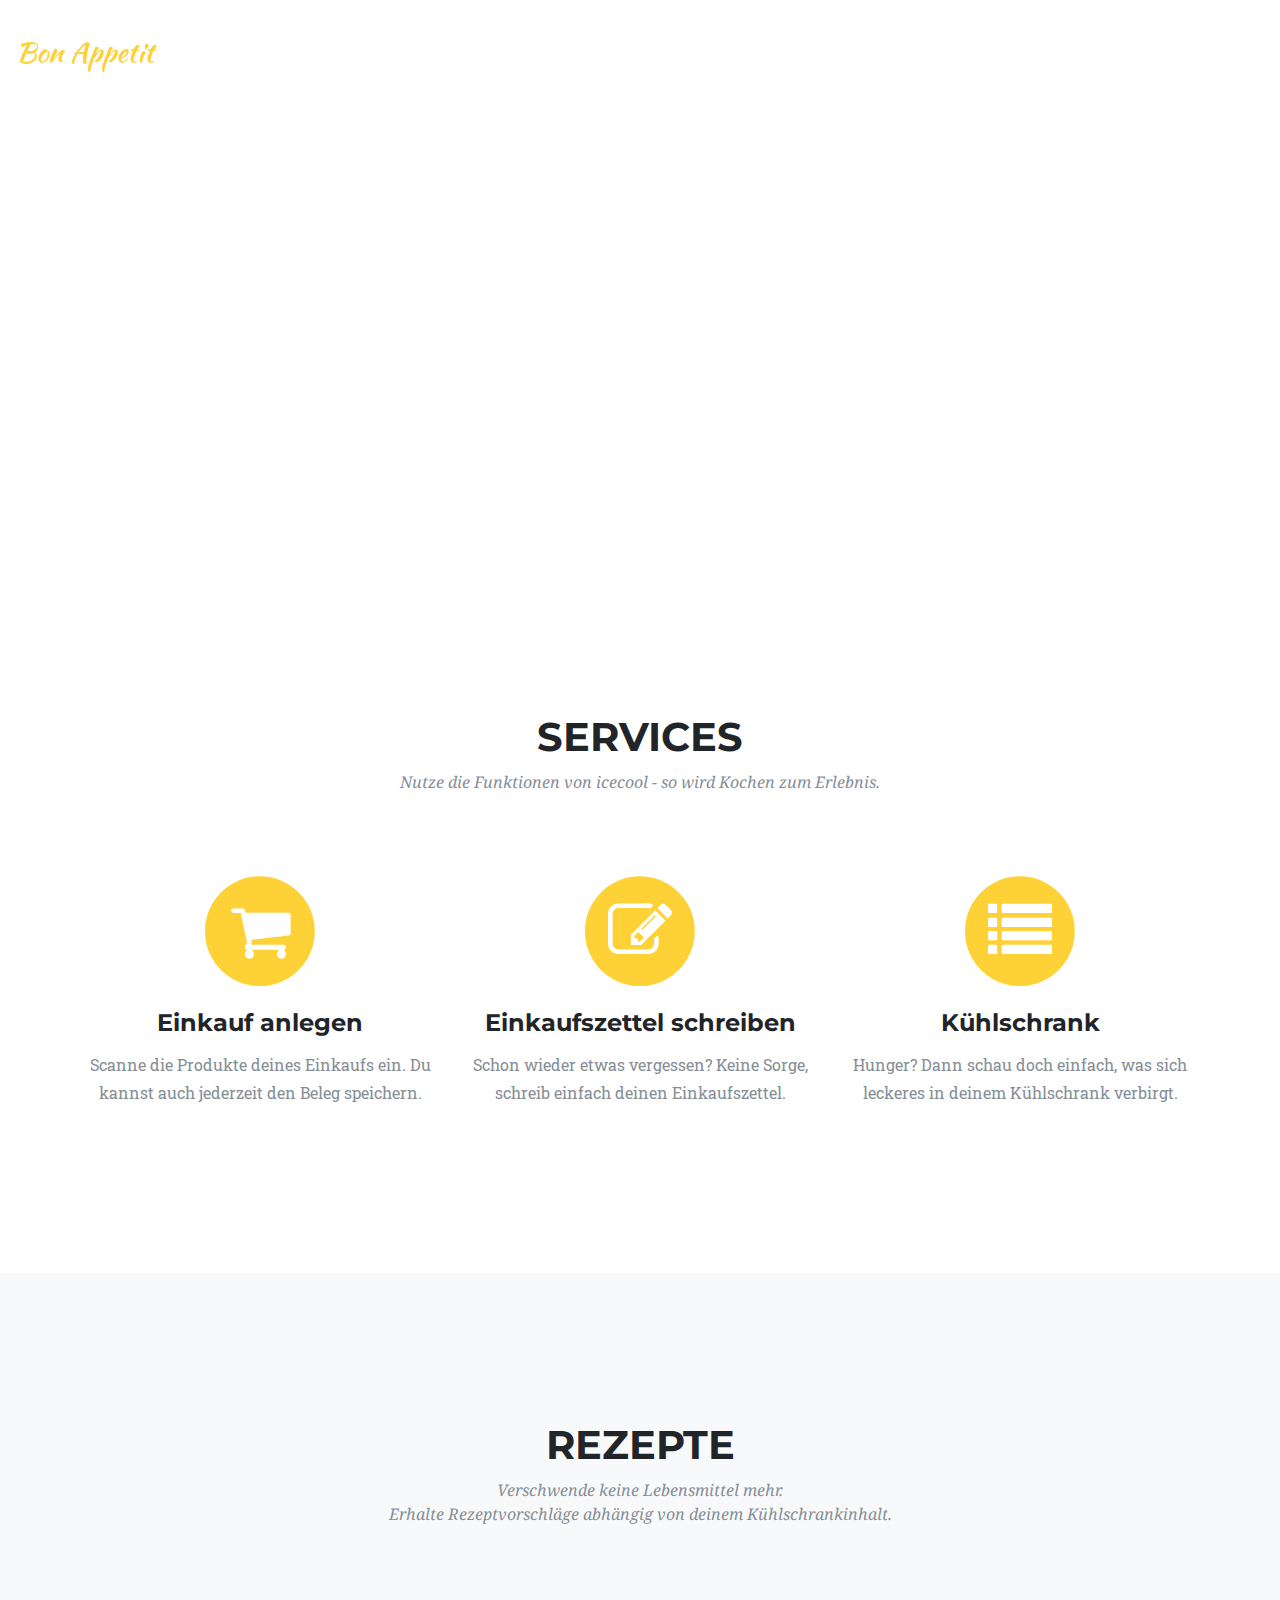
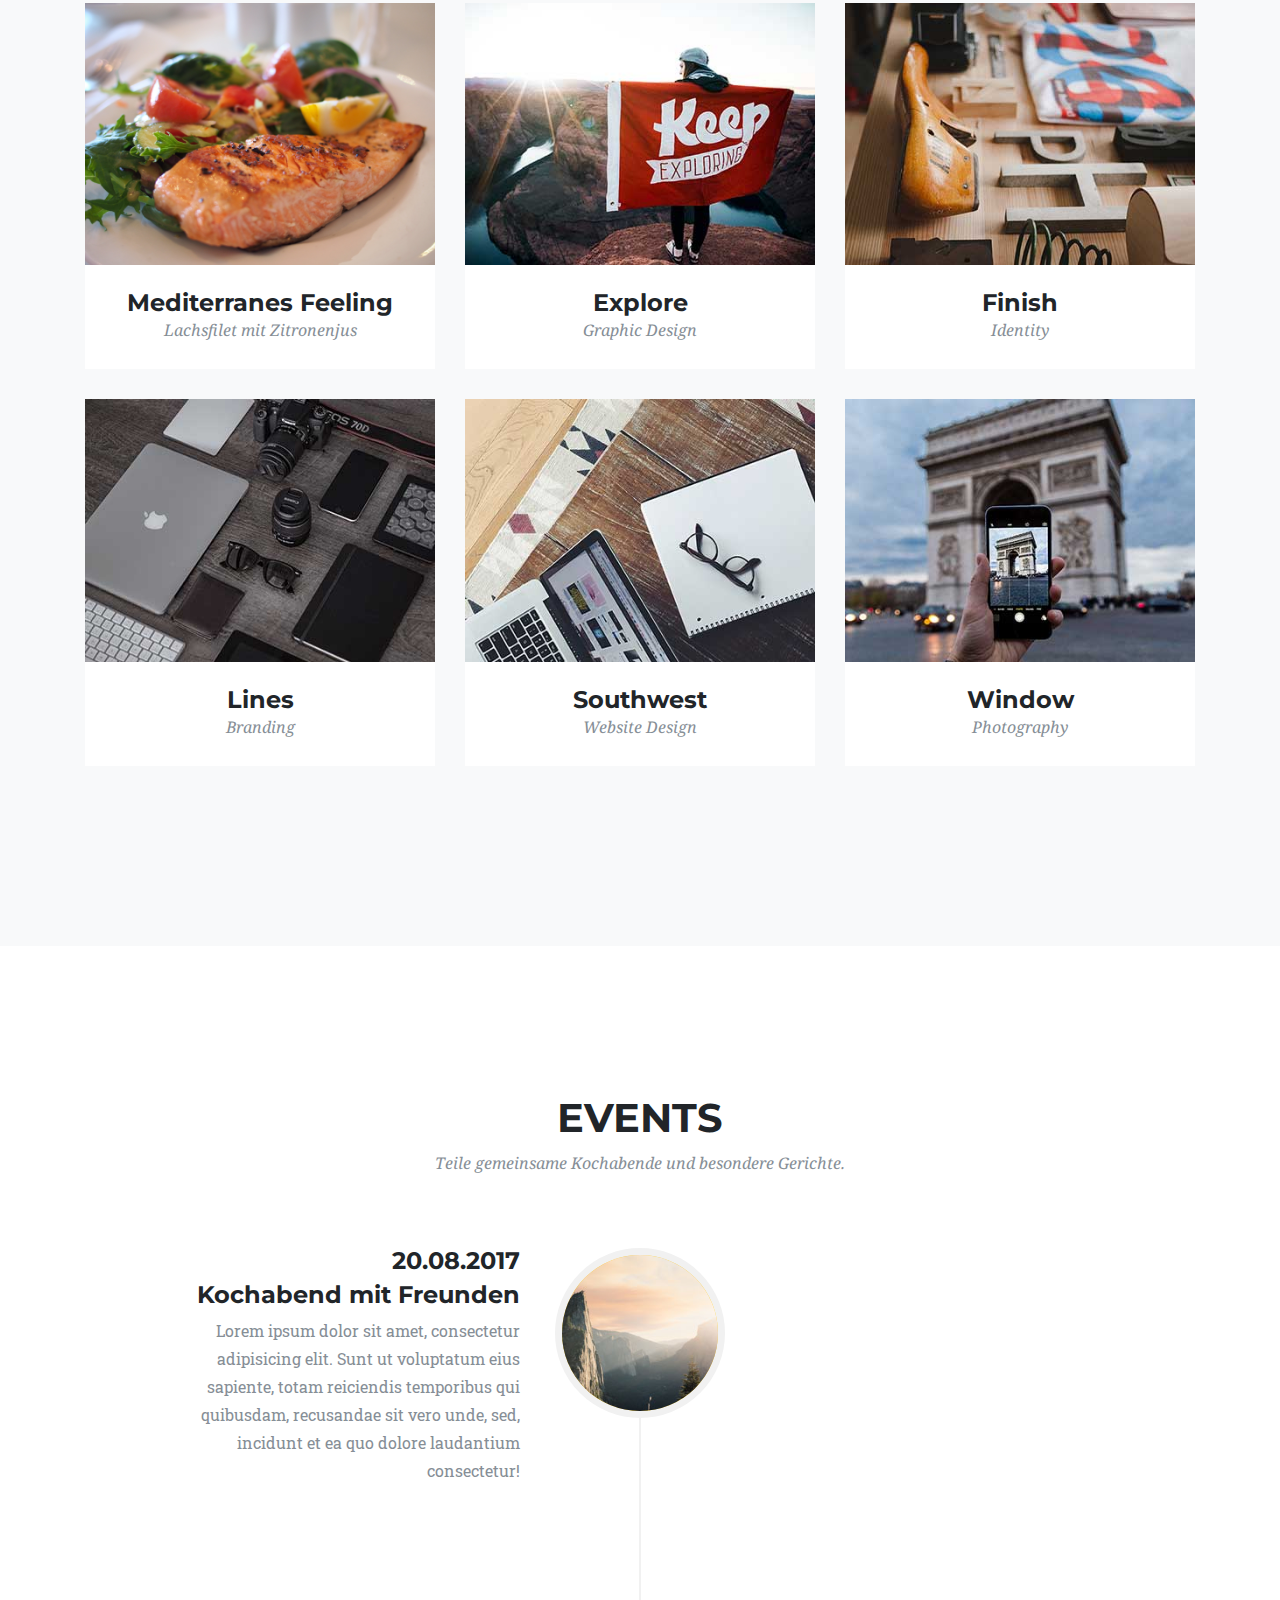
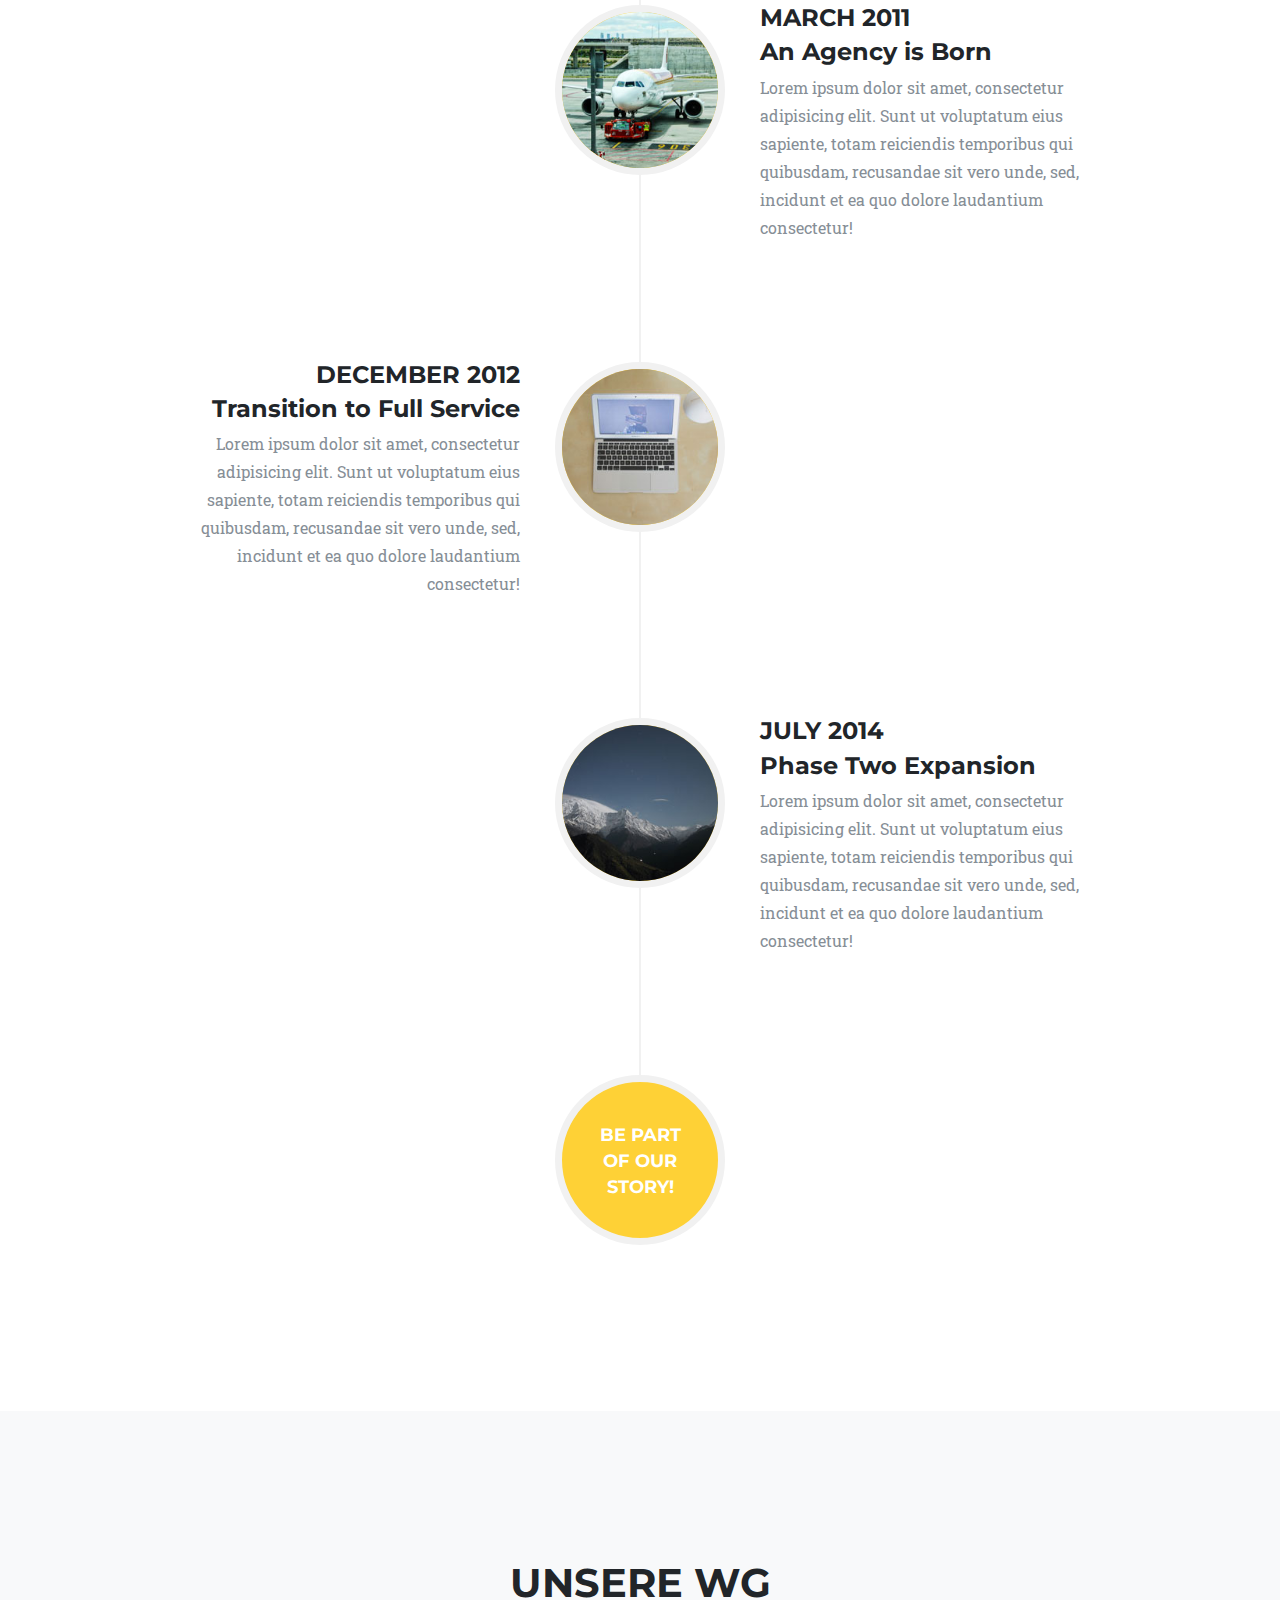
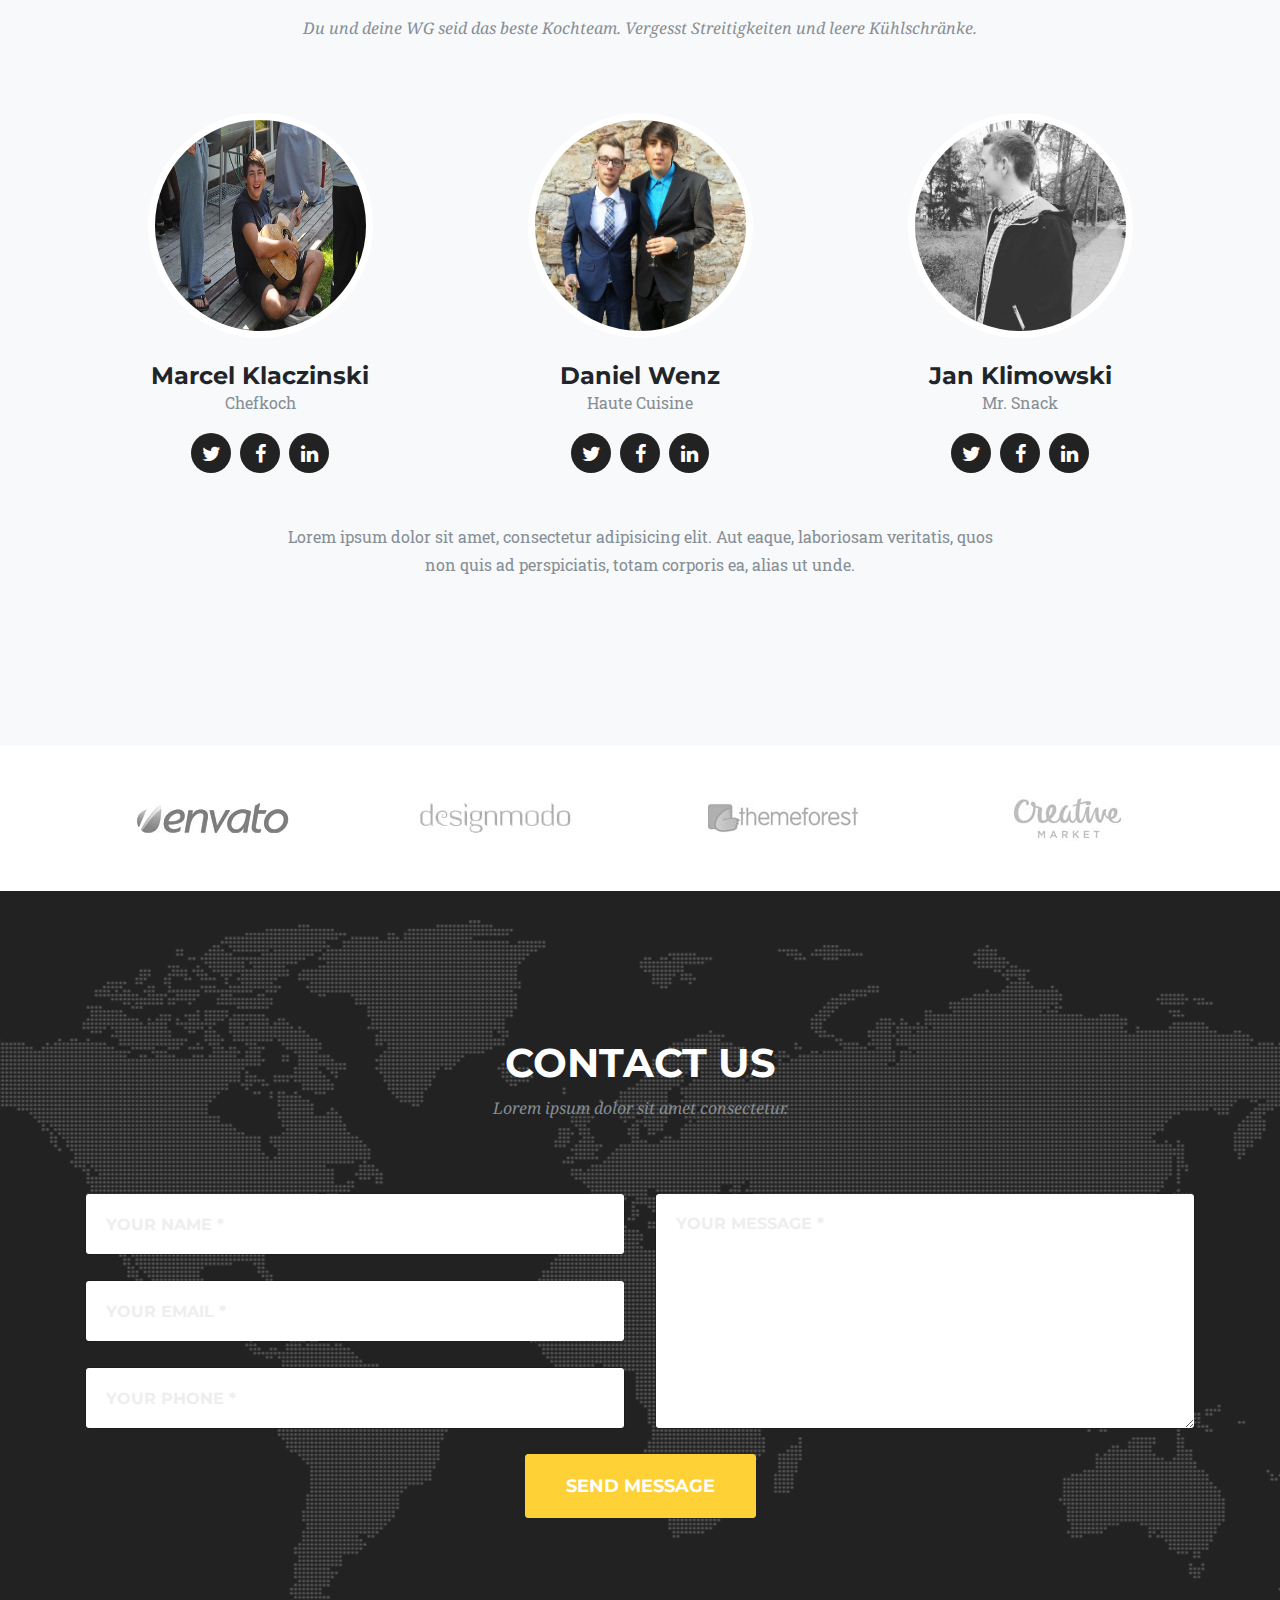
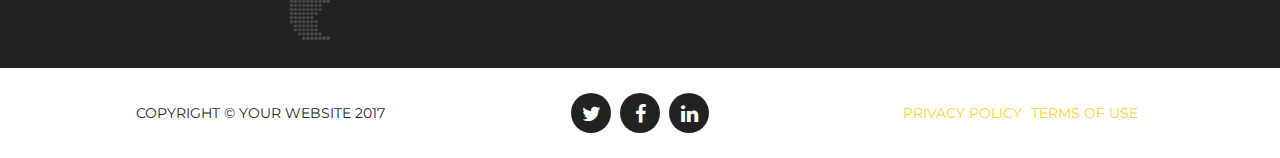
==== index.html @ d3680953 "Initial Commit with Preview" ====
<!DOCTYPE html>
<html lang="en">

  <head>

    <meta charset="utf-8">
    <meta name="viewport" content="width=device-width, initial-scale=1, shrink-to-fit=no">
    <meta name="description" content="">
    <meta name="author" content="">

    <title>Icecool - virtuelle Küche</title>

    <!-- Vendors -->
    <link href="vendor/bootstrap/css/bootstrap.min.css" rel="stylesheet">
    <link href="vendor/sweetalert/sweetalert2.min.css" rel="stylesheet">
    <script src="vendor/jquery/jquery.min.js"></script>
    <script src="vendor/sweetalert/sweetalert2.min.js"></script>
    
    <!-- eigene JavaScript Dateien -->
    <script src="js/services.js"></script>

    <!-- Custom fonts for this template -->
    <link href="vendor/font-awesome/css/font-awesome.min.css" rel="stylesheet" type="text/css">
    <link href="https://fonts.googleapis.com/css?family=Montserrat:400,700" rel="stylesheet" type="text/css">
    <link href='https://fonts.googleapis.com/css?family=Kaushan+Script' rel='stylesheet' type='text/css'>
    <link href='https://fonts.googleapis.com/css?family=Droid+Serif:400,700,400italic,700italic' rel='stylesheet' type='text/css'>
    <link href='https://fonts.googleapis.com/css?family=Roboto+Slab:400,100,300,700' rel='stylesheet' type='text/css'>

    <!-- Custom styles for this template -->
    <link href="css/agency.min.css" rel="stylesheet">

  </head>

  <body id="page-top">

    <!-- Navigation -->
    <nav class="navbar navbar-expand-lg navbar-dark fixed-top" id="mainNav">
      <a class="navbar-brand" href="#page-top">Bon Appetit</a>
      <button class="navbar-toggler navbar-toggler-right" type="button" data-toggle="collapse" data-target="#navbarResponsive" aria-controls="navbarResponsive" aria-expanded="false" aria-label="Toggle navigation">
        Menu
        <i class="fa fa-bars"></i>
      </button>
      <div class="collapse navbar-collapse" id="navbarResponsive">
        <ul class="navbar-nav ml-auto">
          <li class="nav-item">
            <a class="nav-link" href="#services">Services</a>
          </li>
          <li class="nav-item">
            <a class="nav-link" href="#portfolio">Rezepte</a>
          </li>
          <li class="nav-item">
            <a class="nav-link" href="#about">Events</a>
          </li>
          <li class="nav-item">
            <a class="nav-link" href="#team">WG</a>
          </li>
          <li class="nav-item">
            <a class="nav-link" href="#contact">Contact</a>
          </li>
        </ul>
      </div>
    </nav>

    <!-- Header -->
    <header class="masthead">
      <div class="container">
        <div class="intro-text">
          <div class="intro-lead-in">Willkommen bei icecool!</div>
        </div>
      </div>
    </header>

    <!-- Services -->
    <section id="services">
      <div class="container">
        <div class="row">
          <div class="col-lg-12 text-center">
            <h2 class="section-heading">Services</h2>
            <h3 class="section-subheading text-muted">Nutze die Funktionen von icecool - so wird Kochen zum Erlebnis.</h3>
          </div>
        </div>
        <div class="row text-center">
          <div class="col-md-4">
			
            <span class="fa-stack fa-4x">
              <a id="addEinkauf">
              <i class="fa fa-circle fa-stack-2x text-primary"></i>
              <i class="fa fa-shopping-cart fa-stack-1x fa-inverse" aria-hidden="true"></i></a>
            </span>
            
            <h4 class="service-heading">Einkauf anlegen</h4>
            <p class="text-muted">Scanne die Produkte deines Einkaufs ein. Du kannst auch jederzeit den Beleg speichern.</p>
          </div>
          <div class="col-md-4">
            <span class="fa-stack fa-4x">
              <i class="fa fa-circle fa-stack-2x text-primary"></i>
              <i class="fa fa-pencil-square-o fa-stack-1x fa-inverse"></i>
            </span>
            <h4 class="service-heading">Einkaufszettel schreiben</h4>
            <p class="text-muted">Schon wieder etwas vergessen? Keine Sorge, schreib einfach deinen Einkaufszettel.</p>
          </div>
          <div class="col-md-4">
            <span class="fa-stack fa-4x">
              <i class="fa fa-circle fa-stack-2x text-primary"></i>
              <i class="fa fa-list fa-stack-1x fa-inverse"></i>
            </span>
            <h4 class="service-heading">Kühlschrank</h4>
            <p class="text-muted">Hunger? Dann schau doch einfach, was sich leckeres in deinem Kühlschrank verbirgt.</p>
          </div>
        </div>
      </div>
    </section>

    <!-- Portfolio Grid -->
    <section class="bg-light" id="portfolio">
      <div class="container">
        <div class="row">
          <div class="col-lg-12 text-center">
            <h2 class="section-heading">Rezepte</h2>
            <h3 class="section-subheading text-muted">Verschwende keine Lebensmittel mehr.<p> Erhalte Rezeptvorschläge abhängig von deinem Kühlschrankinhalt.<p></p></h3>
          </div>
        </div>
        <div class="row">
          <div class="col-md-4 col-sm-6 portfolio-item">
            <div class="portfolio-link" data-toggle="modal" href="#portfolioModal1">
              <div class="portfolio-hover">
                <div class="portfolio-hover-content">
                  <i class="fa fa-thermometer-full fa-3x"></i>
                </div>
              </div>
              <img class="img-fluid" src="img/portfolio/food-salmon.jpeg" alt="">
            </div>
            <div class="portfolio-caption">
              <h4>Mediterranes Feeling</h4>
              <p class="text-muted">Lachsfilet mit Zitronenjus</p>
            </div>
          </div>
          <div class="col-md-4 col-sm-6 portfolio-item">
            <div class="portfolio-link" data-toggle="modal" href="#portfolioModal2">
              <div class="portfolio-hover">
                <div class="portfolio-hover-content">
                  <i class="fa fa-plus fa-3x"></i>
                </div>
              </div>
              <img class="img-fluid" src="img/portfolio/02-thumbnail.jpg" alt="">
            </div>
            <div class="portfolio-caption">
              <h4>Explore</h4>
              <p class="text-muted">Graphic Design</p>
            </div>
          </div>
          <div class="col-md-4 col-sm-6 portfolio-item">
            <div class="portfolio-link" data-toggle="modal" href="#portfolioModal3">
              <div class="portfolio-hover">
                <div class="portfolio-hover-content">
                  <i class="fa fa-plus fa-3x"></i>
                </div>
              </div>
              <img class="img-fluid" src="img/portfolio/03-thumbnail.jpg" alt="">
            </div>
            <div class="portfolio-caption">
              <h4>Finish</h4>
              <p class="text-muted">Identity</p>
            </div>
          </div>
          <div class="col-md-4 col-sm-6 portfolio-item">
            <div class="portfolio-link" data-toggle="modal" href="#portfolioModal4">
              <div class="portfolio-hover">
                <div class="portfolio-hover-content">
                  <i class="fa fa-plus fa-3x"></i>
                </div>
              </div>
              <img class="img-fluid" src="img/portfolio/04-thumbnail.jpg" alt="">
            </div>
            <div class="portfolio-caption">
              <h4>Lines</h4>
              <p class="text-muted">Branding</p>
            </div>
          </div>
          <div class="col-md-4 col-sm-6 portfolio-item">
            <div class="portfolio-link" data-toggle="modal" href="#portfolioModal5">
              <div class="portfolio-hover">
                <div class="portfolio-hover-content">
                  <i class="fa fa-plus fa-3x"></i>
                </div>
              </div>
              <img class="img-fluid" src="img/portfolio/05-thumbnail.jpg" alt="">
            </div>
            <div class="portfolio-caption">
              <h4>Southwest</h4>
              <p class="text-muted">Website Design</p>
            </div>
          </div>
          <div class="col-md-4 col-sm-6 portfolio-item">
            <div class="portfolio-link" data-toggle="modal" href="#portfolioModal6">
              <div class="portfolio-hover">
                <div class="portfolio-hover-content">
                  <i class="fa fa-plus fa-3x"></i>
                </div>
              </div>
              <img class="img-fluid" src="img/portfolio/06-thumbnail.jpg" alt="">
            </div>
            <div class="portfolio-caption">
              <h4>Window</h4>
              <p class="text-muted">Photography</p>
            </div>
          </div>
        </div>
      </div>
    </section>

    <!-- About -->
    <section id="about">
      <div class="container">
        <div class="row">
          <div class="col-lg-12 text-center">
            <h2 class="section-heading">Events</h2>
            <h3 class="section-subheading text-muted">Teile gemeinsame Kochabende und besondere Gerichte.</h3>
          </div>
        </div>
        <div class="row">
          <div class="col-lg-12">
            <ul class="timeline">
              <li>
                <div class="timeline-image">
                  <img class="rounded-circle img-fluid" src="img/about/1.jpg" alt="">
                </div>
                <div class="timeline-panel">
                  <div class="timeline-heading">
                    <h4>20.08.2017</h4>
                    <h4 class="subheading">Kochabend mit Freunden</h4>
                  </div>
                  <div class="timeline-body">
                    <p class="text-muted">Lorem ipsum dolor sit amet, consectetur adipisicing elit. Sunt ut voluptatum eius sapiente, totam reiciendis temporibus qui quibusdam, recusandae sit vero unde, sed, incidunt et ea quo dolore laudantium consectetur!</p>
                  </div>
                </div>
              </li>
              <li class="timeline-inverted">
                <div class="timeline-image">
                  <img class="rounded-circle img-fluid" src="img/about/2.jpg" alt="">
                </div>
                <div class="timeline-panel">
                  <div class="timeline-heading">
                    <h4>March 2011</h4>
                    <h4 class="subheading">An Agency is Born</h4>
                  </div>
                  <div class="timeline-body">
                    <p class="text-muted">Lorem ipsum dolor sit amet, consectetur adipisicing elit. Sunt ut voluptatum eius sapiente, totam reiciendis temporibus qui quibusdam, recusandae sit vero unde, sed, incidunt et ea quo dolore laudantium consectetur!</p>
                  </div>
                </div>
              </li>
              <li>
                <div class="timeline-image">
                  <img class="rounded-circle img-fluid" src="img/about/3.jpg" alt="">
                </div>
                <div class="timeline-panel">
                  <div class="timeline-heading">
                    <h4>December 2012</h4>
                    <h4 class="subheading">Transition to Full Service</h4>
                  </div>
                  <div class="timeline-body">
                    <p class="text-muted">Lorem ipsum dolor sit amet, consectetur adipisicing elit. Sunt ut voluptatum eius sapiente, totam reiciendis temporibus qui quibusdam, recusandae sit vero unde, sed, incidunt et ea quo dolore laudantium consectetur!</p>
                  </div>
                </div>
              </li>
              <li class="timeline-inverted">
                <div class="timeline-image">
                  <img class="rounded-circle img-fluid" src="img/about/4.jpg" alt="">
                </div>
                <div class="timeline-panel">
                  <div class="timeline-heading">
                    <h4>July 2014</h4>
                    <h4 class="subheading">Phase Two Expansion</h4>
                  </div>
                  <div class="timeline-body">
                    <p class="text-muted">Lorem ipsum dolor sit amet, consectetur adipisicing elit. Sunt ut voluptatum eius sapiente, totam reiciendis temporibus qui quibusdam, recusandae sit vero unde, sed, incidunt et ea quo dolore laudantium consectetur!</p>
                  </div>
                </div>
              </li>
              <li class="timeline-inverted">
                <div class="timeline-image">
                  <h4>Be Part
                    <br>Of Our
                    <br>Story!</h4>
                </div>
              </li>
            </ul>
          </div>
        </div>
      </div>
    </section>

    <!-- Team -->
    <section class="bg-light" id="team">
      <div class="container">
        <div class="row">
          <div class="col-lg-12 text-center">
            <h2 class="section-heading">Unsere WG</h2>
            <h3 class="section-subheading text-muted">Du und deine WG seid das beste Kochteam. Vergesst Streitigkeiten und leere Kühlschränke.</h3>
          </div>
        </div>
        <div class="row">
          <div class="col-sm-4">
            <div class="team-member">
              <img class="mx-auto rounded-circle" src="img/team/marcel.jpg" alt="">
              <h4>Marcel Klaczinski</h4>
              <p class="text-muted">Chefkoch</p>
              <ul class="list-inline social-buttons">
                <li class="list-inline-item">
                  <a href="#">
                    <i class="fa fa-twitter"></i>
                  </a>
                </li>
                <li class="list-inline-item">
                  <a href="#">
                    <i class="fa fa-facebook"></i>
                  </a>
                </li>
                <li class="list-inline-item">
                  <a href="#">
                    <i class="fa fa-linkedin"></i>
                  </a>
                </li>
              </ul>
            </div>
          </div>
          <div class="col-sm-4">
            <div class="team-member">
              <img class="mx-auto rounded-circle" src="img/team/daniel.jpg" alt="">
              <h4>Daniel Wenz</h4>
              <p class="text-muted">Haute Cuisine</p>
              <ul class="list-inline social-buttons">
                <li class="list-inline-item">
                  <a href="#">
                    <i class="fa fa-twitter"></i>
                  </a>
                </li>
                <li class="list-inline-item">
                  <a href="#">
                    <i class="fa fa-facebook"></i>
                  </a>
                </li>
                <li class="list-inline-item">
                  <a href="#">
                    <i class="fa fa-linkedin"></i>
                  </a>
                </li>
              </ul>
            </div>
          </div>
          <div class="col-sm-4">
            <div class="team-member">
              <img class="mx-auto rounded-circle" src="img/team/jan.jpg" alt="">
              <h4>Jan Klimowski</h4>
              <p class="text-muted">Mr. Snack</p>
              <ul class="list-inline social-buttons">
                <li class="list-inline-item">
                  <a href="#">
                    <i class="fa fa-twitter"></i>
                  </a>
                </li>
                <li class="list-inline-item">
                  <a href="#">
                    <i class="fa fa-facebook"></i>
                  </a>
                </li>
                <li class="list-inline-item">
                  <a href="#">
                    <i class="fa fa-linkedin"></i>
                  </a>
                </li>
              </ul>
            </div>
          </div>
        </div>
        <div class="row">
          <div class="col-lg-8 mx-auto text-center">
            <p class="large text-muted">Lorem ipsum dolor sit amet, consectetur adipisicing elit. Aut eaque, laboriosam veritatis, quos non quis ad perspiciatis, totam corporis ea, alias ut unde.</p>
          </div>
        </div>
      </div>
    </section>

    <!-- Clients -->
    <section class="py-5">
      <div class="container">
        <div class="row">
          <div class="col-md-3 col-sm-6">
            <a href="#">
              <img class="img-fluid d-block mx-auto" src="img/logos/envato.jpg" alt="">
            </a>
          </div>
          <div class="col-md-3 col-sm-6">
            <a href="#">
              <img class="img-fluid d-block mx-auto" src="img/logos/designmodo.jpg" alt="">
            </a>
          </div>
          <div class="col-md-3 col-sm-6">
            <a href="#">
              <img class="img-fluid d-block mx-auto" src="img/logos/themeforest.jpg" alt="">
            </a>
          </div>
          <div class="col-md-3 col-sm-6">
            <a href="#">
              <img class="img-fluid d-block mx-auto" src="img/logos/creative-market.jpg" alt="">
            </a>
          </div>
        </div>
      </div>
    </section>

    <!-- Contact -->
    <section id="contact">
      <div class="container">
        <div class="row">
          <div class="col-lg-12 text-center">
            <h2 class="section-heading">Contact Us</h2>
            <h3 class="section-subheading text-muted">Lorem ipsum dolor sit amet consectetur.</h3>
          </div>
        </div>
        <div class="row">
          <div class="col-lg-12">
            <form id="contactForm" name="sentMessage" novalidate>
              <div class="row">
                <div class="col-md-6">
                  <div class="form-group">
                    <input class="form-control" id="name" type="text" placeholder="Your Name *" required data-validation-required-message="Please enter your name.">
                    <p class="help-block text-danger"></p>
                  </div>
                  <div class="form-group">
                    <input class="form-control" id="email" type="email" placeholder="Your Email *" required data-validation-required-message="Please enter your email address.">
                    <p class="help-block text-danger"></p>
                  </div>
                  <div class="form-group">
                    <input class="form-control" id="phone" type="tel" placeholder="Your Phone *" required data-validation-required-message="Please enter your phone number.">
                    <p class="help-block text-danger"></p>
                  </div>
                </div>
                <div class="col-md-6">
                  <div class="form-group">
                    <textarea class="form-control" id="message" placeholder="Your Message *" required data-validation-required-message="Please enter a message."></textarea>
                    <p class="help-block text-danger"></p>
                  </div>
                </div>
                <div class="clearfix"></div>
                <div class="col-lg-12 text-center">
                  <div id="success"></div>
                  <button class="btn btn-xl" type="submit">Send Message</button>
                </div>
              </div>
            </form>
          </div>
        </div>
      </div>
    </section>

    <!-- Footer -->
    <footer>
      <div class="container">
        <div class="row">
          <div class="col-md-4">
            <span class="copyright">Copyright &copy; Your Website 2017</span>
          </div>
          <div class="col-md-4">
            <ul class="list-inline social-buttons">
              <li class="list-inline-item">
                <a href="#">
                  <i class="fa fa-twitter"></i>
                </a>
              </li>
              <li class="list-inline-item">
                <a href="#">
                  <i class="fa fa-facebook"></i>
                </a>
              </li>
              <li class="list-inline-item">
                <a href="#">
                  <i class="fa fa-linkedin"></i>
                </a>
              </li>
            </ul>
          </div>
          <div class="col-md-4">
            <ul class="list-inline quicklinks">
              <li class="list-inline-item">
                <a href="#">Privacy Policy</a>
              </li>
              <li class="list-inline-item">
                <a href="#">Terms of Use</a>
              </li>
            </ul>
          </div>
        </div>
      </div>
    </footer>

    <!-- Portfolio Modals -->

    <!-- Modal 1 -->
    <div class="portfolio-modal modal fade" id="portfolioModal1" tabindex="-1" role="dialog" aria-hidden="true">
      <div class="modal-dialog">
        <div class="modal-content">
          <div class="close-modal" data-dismiss="modal">
            <div class="lr">
              <div class="rl"></div>
            </div>
          </div>
          <div class="container">
            <div class="row">
              <div class="col-lg-8 col-md-8 col-sd-8 mx-auto">
                <div class="modal-body">
                  <!-- Project Details Go Here -->
                  <h2>Lachsfilet in Zitronenjus</h2>
                  <p class="item-intro text-muted">Mediterrane Woche</p>
                  <img class="img-fluid d-block mx-auto" src="img/portfolio/food-salmon.jpeg" alt="">
                  <p>Entdecke mediterannes Feeling mit Lachsfilet in Zitronnejus. Frisch und voller gesunder Inhaltsstoffe. </p>
                  <ul class="list-inline">
                    <li>Kalorien p.P: 394 kcal</li>
                    <li>Zutaten: 300g Lachsfilet, 1 Zitrone</li>
                    <li>Category: Illustration</li>
                  </ul>
                  <button class="btn btn-primary" data-dismiss="modal" type="button">
                    <i class="fa fa-times"></i>
                    Schließen</button>
                </div>
              </div>
            </div>
          </div>
        </div>
      </div>
    </div>

    <!-- Modal 2 -->
    <div class="portfolio-modal modal fade" id="portfolioModal2" tabindex="-1" role="dialog" aria-hidden="true">
      <div class="modal-dialog">
        <div class="modal-content">
          <div class="close-modal" data-dismiss="modal">
            <div class="lr">
              <div class="rl"></div>
            </div>
          </div>
          <div class="container">
            <div class="row">
              <div class="col-lg-8 mx-auto">
                <div class="modal-body">
                  <!-- Project Details Go Here -->
                  <h2>Project Name</h2>
                  <p class="item-intro text-muted">Lorem ipsum dolor sit amet consectetur.</p>
                  <img class="img-fluid d-block mx-auto" src="img/portfolio/02-full.jpg" alt="">
                  <p>Use this area to describe your project. Lorem ipsum dolor sit amet, consectetur adipisicing elit. Est blanditiis dolorem culpa incidunt minus dignissimos deserunt repellat aperiam quasi sunt officia expedita beatae cupiditate, maiores repudiandae, nostrum, reiciendis facere nemo!</p>
                  <ul class="list-inline">
                    <li>Date: January 2017</li>
                    <li>Client: Explore</li>
                    <li>Category: Graphic Design</li>
                  </ul>
                  <button class="btn btn-primary" data-dismiss="modal" type="button">
                    <i class="fa fa-times"></i>
                    Close Project</button>
                </div>
              </div>
            </div>
          </div>
        </div>
      </div>
    </div>

    <!-- Modal 3 -->
    <div class="portfolio-modal modal fade" id="portfolioModal3" tabindex="-1" role="dialog" aria-hidden="true">
      <div class="modal-dialog">
        <div class="modal-content">
          <div class="close-modal" data-dismiss="modal">
            <div class="lr">
              <div class="rl"></div>
            </div>
          </div>
          <div class="container">
            <div class="row">
              <div class="col-lg-8 mx-auto">
                <div class="modal-body">
                  <!-- Project Details Go Here -->
                  <h2>Project Name</h2>
                  <p class="item-intro text-muted">Lorem ipsum dolor sit amet consectetur.</p>
                  <img class="img-fluid d-block mx-auto" src="img/portfolio/03-full.jpg" alt="">
                  <p>Use this area to describe your project. Lorem ipsum dolor sit amet, consectetur adipisicing elit. Est blanditiis dolorem culpa incidunt minus dignissimos deserunt repellat aperiam quasi sunt officia expedita beatae cupiditate, maiores repudiandae, nostrum, reiciendis facere nemo!</p>
                  <ul class="list-inline">
                    <li>Date: January 2017</li>
                    <li>Client: Finish</li>
                    <li>Category: Identity</li>
                  </ul>
                  <button class="btn btn-primary" data-dismiss="modal" type="button">
                    <i class="fa fa-times"></i>
                    Close Project</button>
                </div>
              </div>
            </div>
          </div>
        </div>
      </div>
    </div>

    <!-- Modal 4 -->
    <div class="portfolio-modal modal fade" id="portfolioModal4" tabindex="-1" role="dialog" aria-hidden="true">
      <div class="modal-dialog">
        <div class="modal-content">
          <div class="close-modal" data-dismiss="modal">
            <div class="lr">
              <div class="rl"></div>
            </div>
          </div>
          <div class="container">
            <div class="row">
              <div class="col-lg-8 mx-auto">
                <div class="modal-body">
                  <!-- Project Details Go Here -->
                  <h2>Project Name</h2>
                  <p class="item-intro text-muted">Lorem ipsum dolor sit amet consectetur.</p>
                  <img class="img-fluid d-block mx-auto" src="img/portfolio/04-full.jpg" alt="">
                  <p>Use this area to describe your project. Lorem ipsum dolor sit amet, consectetur adipisicing elit. Est blanditiis dolorem culpa incidunt minus dignissimos deserunt repellat aperiam quasi sunt officia expedita beatae cupiditate, maiores repudiandae, nostrum, reiciendis facere nemo!</p>
                  <ul class="list-inline">
                    <li>Date: January 2017</li>
                    <li>Client: Lines</li>
                    <li>Category: Branding</li>
                  </ul>
                  <button class="btn btn-primary" data-dismiss="modal" type="button">
                    <i class="fa fa-times"></i>
                    Close Project</button>
                </div>
              </div>
            </div>
          </div>
        </div>
      </div>
    </div>

    <!-- Modal 5 -->
    <div class="portfolio-modal modal fade" id="portfolioModal5" tabindex="-1" role="dialog" aria-hidden="true">
      <div class="modal-dialog">
        <div class="modal-content">
          <div class="close-modal" data-dismiss="modal">
            <div class="lr">
              <div class="rl"></div>
            </div>
          </div>
          <div class="container">
            <div class="row">
              <div class="col-lg-8 mx-auto">
                <div class="modal-body">
                  <!-- Project Details Go Here -->
                  <h2>Project Name</h2>
                  <p class="item-intro text-muted">Lorem ipsum dolor sit amet consectetur.</p>
                  <img class="img-fluid d-block mx-auto" src="img/portfolio/05-full.jpg" alt="">
                  <p>Use this area to describe your project. Lorem ipsum dolor sit amet, consectetur adipisicing elit. Est blanditiis dolorem culpa incidunt minus dignissimos deserunt repellat aperiam quasi sunt officia expedita beatae cupiditate, maiores repudiandae, nostrum, reiciendis facere nemo!</p>
                  <ul class="list-inline">
                    <li>Date: January 2017</li>
                    <li>Client: Southwest</li>
                    <li>Category: Website Design</li>
                  </ul>
                  <button class="btn btn-primary" data-dismiss="modal" type="button">
                    <i class="fa fa-times"></i>
                    Close Project</button>
                </div>
              </div>
            </div>
          </div>
        </div>
      </div>
    </div>

    <!-- Modal 6 -->
    <div class="portfolio-modal modal fade" id="portfolioModal6" tabindex="-1" role="dialog" aria-hidden="true">
      <div class="modal-dialog">
        <div class="modal-content">
          <div class="close-modal" data-dismiss="modal">
            <div class="lr">
              <div class="rl"></div>
            </div>
          </div>
          <div class="container">
            <div class="row">
              <div class="col-lg-8 mx-auto">
                <div class="modal-body">
                  <!-- Project Details Go Here -->
                  <h2>Project Name</h2>
                  <p class="item-intro text-muted">Lorem ipsum dolor sit amet consectetur.</p>
                  <img class="img-fluid d-block mx-auto" src="img/portfolio/06-full.jpg" alt="">
                  <p>Use this area to describe your project. Lorem ipsum dolor sit amet, consectetur adipisicing elit. Est blanditiis dolorem culpa incidunt minus dignissimos deserunt repellat aperiam quasi sunt officia expedita beatae cupiditate, maiores repudiandae, nostrum, reiciendis facere nemo!</p>
                  <ul class="list-inline">
                    <li>Date: January 2017</li>
                    <li>Client: Window</li>
                    <li>Category: Photography</li>
                  </ul>
                  <button class="btn btn-primary" data-dismiss="modal" type="button">
                    <i class="fa fa-times"></i>
                    Close Project</button>
                </div>
              </div>
            </div>
          </div>
        </div>
      </div>
    </div>

    <!-- Bootstrap core JavaScript -->
    <script src="vendor/jquery/jquery.min.js"></script>
    <script src="vendor/popper/popper.min.js"></script>
    <script src="vendor/bootstrap/js/bootstrap.min.js"></script>

    <!-- Plugin JavaScript -->
    <script src="vendor/jquery-easing/jquery.easing.min.js"></script>

    <!-- Contact form JavaScript -->
    <script src="js/jqBootstrapValidation.js"></script>
    <script src="js/contact_me.js"></script>

    <!-- Custom scripts for this template -->
    <script src="js/agency.min.js"></script>

  </body>

</html>
---- css/agency.min.css ----
/*!
 * Start Bootstrap - Agency v4.0.0-beta (http://startbootstrap.com/template-overviews/agency)
 * Copyright 2013-2017 Start Bootstrap
 * Licensed under MIT (https://github.com/BlackrockDigital/startbootstrap-agency/blob/master/LICENSE)
 */body{overflow-x:hidden;font-family:'Roboto Slab','Helvetica Neue',Helvetica,Arial,sans-serif}p{line-height:1.75}a{color:#fed136}a.active,a:active,a:focus,a:hover{color:#fec503}h1,h2,h3,h4,h5,h6{font-weight:700;font-family:Montserrat,'Helvetica Neue',Helvetica,Arial,sans-serif;text-transform:uppercase}section{padding:100px 0}section h2.section-heading{font-size:40px;margin-top:0;margin-bottom:15px}section h3.section-subheading{font-size:16px;font-weight:400;font-style:italic;margin-bottom:75px;text-transform:none;font-family:'Droid Serif','Helvetica Neue',Helvetica,Arial,sans-serif}@media (min-width:768px){section{padding:150px 0}}::-moz-selection{background:#fed136;text-shadow:none}::selection{background:#fed136;text-shadow:none}img::selection{background:0 0}img::-moz-selection{background:0 0}body{-webkit-tap-highlight-color:#fed136}#mainNav{background-color:#222}#mainNav .navbar-toggler{font-size:12px;right:0;padding:13px;text-transform:uppercase;color:#fff;border:0;background-color:#fed136;font-family:Montserrat,'Helvetica Neue',Helvetica,Arial,sans-serif;text-transform:uppercase}#mainNav .navbar-brand{color:#fed136;font-family:'Kaushan Script','Helvetica Neue',Helvetica,Arial,cursive}#mainNav .navbar-brand.active,#mainNav .navbar-brand:active,#mainNav .navbar-brand:focus,#mainNav .navbar-brand:hover{color:#fec503}#mainNav .navbar-nav .nav-item .nav-link{font-size:90%;font-weight:400;padding:.75em 0;letter-spacing:1px;color:#fff;font-family:Montserrat,'Helvetica Neue',Helvetica,Arial,sans-serif;text-transform:uppercase}#mainNav .navbar-nav .nav-item .nav-link.active,#mainNav .navbar-nav .nav-item .nav-link:hover{color:#fed136}@media (min-width:992px){#mainNav{padding-top:25px;padding-bottom:25px;-webkit-transition:padding-top .3s,padding-bottom .3s;-moz-transition:padding-top .3s,padding-bottom .3s;transition:padding-top .3s,padding-bottom .3s;border:none;background-color:transparent}#mainNav .navbar-brand{font-size:1.75em;-webkit-transition:all .3s;-moz-transition:all .3s;transition:all .3s}#mainNav .navbar-nav .nav-item .nav-link{padding:1.1em 1em!important}#mainNav.navbar-shrink{padding-top:0;padding-bottom:0;background-color:#222}#mainNav.navbar-shrink .navbar-brand{font-size:1.25em;padding:12px 0}}header.masthead{text-align:center;color:#fff;background-image:url(../img/header-food.jpeg);background-repeat:no-repeat;background-attachment:scroll;background-position:center center;-webkit-background-size:cover;-moz-background-size:cover;-o-background-size:cover;background-size:cover}header.masthead .intro-text{padding-top:150px;padding-bottom:100px}header.masthead .intro-text .intro-lead-in{font-size:22px;font-style:italic;line-height:22px;margin-bottom:25px;font-family:'Droid Serif','Helvetica Neue',Helvetica,Arial,sans-serif}header.masthead .intro-text .intro-heading{font-size:50px;font-weight:700;line-height:50px;margin-bottom:25px;font-family:Montserrat,'Helvetica Neue',Helvetica,Arial,sans-serif;text-transform:uppercase}@media (min-width:768px){header.masthead .intro-text{padding-top:300px;padding-bottom:200px}header.masthead .intro-text .intro-lead-in{font-size:40px;font-style:italic;line-height:40px;margin-bottom:25px;font-family:'Droid Serif','Helvetica Neue',Helvetica,Arial,sans-serif}header.masthead .intro-text .intro-heading{font-size:75px;font-weight:700;line-height:75px;margin-bottom:50px;font-family:Montserrat,'Helvetica Neue',Helvetica,Arial,sans-serif;text-transform:uppercase}}.service-heading{margin:15px 0;text-transform:none}#portfolio .portfolio-item{right:0;margin:0 0 15px}#portfolio .portfolio-item .portfolio-link{position:relative;display:block;max-width:400px;margin:0 auto;cursor:pointer}#portfolio .portfolio-item .portfolio-link .portfolio-hover{position:absolute;width:100%;height:100%;-webkit-transition:all ease .5s;-moz-transition:all ease .5s;transition:all ease .5s;opacity:0;background:rgba(254,209,54,.9)}#portfolio .portfolio-item .portfolio-link .portfolio-hover:hover{opacity:1}#portfolio .portfolio-item .portfolio-link .portfolio-hover .portfolio-hover-content{font-size:20px;position:absolute;top:50%;width:100%;height:20px;margin-top:-12px;text-align:center;color:#fff}#portfolio .portfolio-item .portfolio-link .portfolio-hover .portfolio-hover-content i{margin-top:-12px}#portfolio .portfolio-item .portfolio-link .portfolio-hover .portfolio-hover-content h3,#portfolio .portfolio-item .portfolio-link .portfolio-hover .portfolio-hover-content h4{margin:0}#portfolio .portfolio-item .portfolio-caption{max-width:400px;margin:0 auto;padding:25px;text-align:center;background-color:#fff}#portfolio .portfolio-item .portfolio-caption h4{margin:0;text-transform:none}#portfolio .portfolio-item .portfolio-caption p{font-size:16px;font-style:italic;margin:0;font-family:'Droid Serif','Helvetica Neue',Helvetica,Arial,sans-serif}#portfolio *{z-index:2}@media (min-width:767px){#portfolio .portfolio-item{margin:0 0 30px}}.portfolio-modal .modal-dialog{max-width:none;height:100%;margin:0}.portfolio-modal .modal-content{min-height:100%;padding:100px 0;text-align:center;border:none;border-radius:0;background-clip:border-box;-webkit-box-shadow:none;box-shadow:none}.portfolio-modal .modal-content h2{font-size:3em;margin-bottom:15px}.portfolio-modal .modal-content p{margin-bottom:30px}.portfolio-modal .modal-content p.item-intro{font-size:16px;font-style:italic;margin:20px 0 30px;font-family:'Droid Serif','Helvetica Neue',Helvetica,Arial,sans-serif}.portfolio-modal .modal-content ul.list-inline{margin-top:0;margin-bottom:30px}.portfolio-modal .modal-content img{margin-bottom:30px}.portfolio-modal .modal-content button{cursor:pointer}.portfolio-modal .close-modal{position:absolute;top:25px;right:25px;width:75px;height:75px;cursor:pointer;background-color:transparent}.portfolio-modal .close-modal:hover{opacity:.3}.portfolio-modal .close-modal .lr{z-index:1051;width:1px;height:75px;margin-left:35px;-webkit-transform:rotate(45deg);-ms-transform:rotate(45deg);transform:rotate(45deg);background-color:#222}.portfolio-modal .close-modal .lr .rl{z-index:1052;width:1px;height:75px;-webkit-transform:rotate(90deg);-ms-transform:rotate(90deg);transform:rotate(90deg);background-color:#222}.portfolio-modal .modal-backdrop{display:none;opacity:0}.timeline{position:relative;padding:0;list-style:none}.timeline:before{position:absolute;top:0;bottom:0;left:40px;width:2px;margin-left:-1.5px;content:'';background-color:#f1f1f1}.timeline>li{position:relative;min-height:50px;margin-bottom:50px}.timeline>li:after,.timeline>li:before{display:table;content:' '}.timeline>li:after{clear:both}.timeline>li .timeline-panel{position:relative;float:right;width:100%;padding:0 20px 0 100px;text-align:left}.timeline>li .timeline-panel:before{right:auto;left:-15px;border-right-width:15px;border-left-width:0}.timeline>li .timeline-panel:after{right:auto;left:-14px;border-right-width:14px;border-left-width:0}.timeline>li .timeline-image{position:absolute;z-index:100;left:0;width:80px;height:80px;margin-left:0;text-align:center;color:#fff;border:7px solid #f1f1f1;border-radius:100%;background-color:#fed136}.timeline>li .timeline-image h4{font-size:10px;line-height:14px;margin-top:12px}.timeline>li.timeline-inverted>.timeline-panel{float:right;padding:0 20px 0 100px;text-align:left}.timeline>li.timeline-inverted>.timeline-panel:before{right:auto;left:-15px;border-right-width:15px;border-left-width:0}.timeline>li.timeline-inverted>.timeline-panel:after{right:auto;left:-14px;border-right-width:14px;border-left-width:0}.timeline>li:last-child{margin-bottom:0}.timeline .timeline-heading h4{margin-top:0;color:inherit}.timeline .timeline-heading h4.subheading{text-transform:none}.timeline .timeline-body>p,.timeline .timeline-body>ul{margin-bottom:0}@media (min-width:768px){.timeline:before{left:50%}.timeline>li{min-height:100px;margin-bottom:100px}.timeline>li .timeline-panel{float:left;width:41%;padding:0 20px 20px 30px;text-align:right}.timeline>li .timeline-image{left:50%;width:100px;height:100px;margin-left:-50px}.timeline>li .timeline-image h4{font-size:13px;line-height:18px;margin-top:16px}.timeline>li.timeline-inverted>.timeline-panel{float:right;padding:0 30px 20px 20px;text-align:left}}@media (min-width:992px){.timeline>li{min-height:150px}.timeline>li .timeline-panel{padding:0 20px 20px}.timeline>li .timeline-image{width:150px;height:150px;margin-left:-75px}.timeline>li .timeline-image h4{font-size:18px;line-height:26px;margin-top:30px}.timeline>li.timeline-inverted>.timeline-panel{padding:0 20px 20px}}@media (min-width:1200px){.timeline>li{min-height:170px}.timeline>li .timeline-panel{padding:0 20px 20px 100px}.timeline>li .timeline-image{width:170px;height:170px;margin-left:-85px}.timeline>li .timeline-image h4{margin-top:40px}.timeline>li.timeline-inverted>.timeline-panel{padding:0 100px 20px 20px}}.team-member{margin-bottom:50px;text-align:center}.team-member img{width:225px;height:225px;border:7px solid #fff}.team-member h4{margin-top:25px;margin-bottom:0;text-transform:none}.team-member p{margin-top:0}section#contact{background-color:#222;background-image:url(../img/map-image.png);background-repeat:no-repeat;background-position:center}section#contact .section-heading{color:#fff}section#contact .form-group{margin-bottom:25px}section#contact .form-group input,section#contact .form-group textarea{padding:20px}section#contact .form-group input.form-control{height:auto}section#contact .form-group textarea.form-control{height:236px}section#contact .form-control:focus{border-color:#fed136;box-shadow:none}section#contact ::-webkit-input-placeholder{font-weight:700;color:#eee;font-family:Montserrat,'Helvetica Neue',Helvetica,Arial,sans-serif;text-transform:uppercase}section#contact :-moz-placeholder{font-weight:700;color:#eee;font-family:Montserrat,'Helvetica Neue',Helvetica,Arial,sans-serif;text-transform:uppercase}section#contact ::-moz-placeholder{font-weight:700;color:#eee;font-family:Montserrat,'Helvetica Neue',Helvetica,Arial,sans-serif;text-transform:uppercase}section#contact :-ms-input-placeholder{font-weight:700;color:#eee;font-family:Montserrat,'Helvetica Neue',Helvetica,Arial,sans-serif;text-transform:uppercase}section#contact .text-danger{color:#e74c3c}footer{padding:25px 0;text-align:center}footer span.copyright{font-size:90%;line-height:40px;text-transform:none;font-family:Montserrat,'Helvetica Neue',Helvetica,Arial,sans-serif;text-transform:uppercase}footer ul.quicklinks{font-size:90%;line-height:40px;margin-bottom:0;text-transform:none;font-family:Montserrat,'Helvetica Neue',Helvetica,Arial,sans-serif;text-transform:uppercase}ul.social-buttons{margin-bottom:0}ul.social-buttons li a{font-size:20px;line-height:40px;display:block;width:40px;height:40px;-webkit-transition:all .3s;-moz-transition:all .3s;transition:all .3s;color:#fff;border-radius:100%;outline:0;background-color:#222}ul.social-buttons li a:active,ul.social-buttons li a:focus,ul.social-buttons li a:hover{background-color:#fed136}.text-primary{color:#fed136!important}.btn-primary{font-weight:700;color:#fff;border-color:#fed136;background-color:#fed136;font-family:Montserrat,'Helvetica Neue',Helvetica,Arial,sans-serif;text-transform:uppercase}.btn-primary.focus,.btn-primary:focus{color:#fff;border-color:#b48b01;background-color:#fec503}.btn-primary:hover{color:#fff;border-color:#f6bf01;background-color:#fec503}.btn-primary.active,.btn-primary:active,.open>.btn-primary.dropdown-toggle{color:#fff;border-color:#f6bf01;background-color:#fec503}.btn-primary.active.focus,.btn-primary.active:focus,.btn-primary.active:hover,.btn-primary:active.focus,.btn-primary:active:focus,.btn-primary:active:hover,.open>.btn-primary.dropdown-toggle.focus,.open>.btn-primary.dropdown-toggle:focus,.open>.btn-primary.dropdown-toggle:hover{color:#fff;border-color:#b48b01;background-color:#dcab01}.btn-primary.active,.btn-primary:active,.open>.btn-primary.dropdown-toggle{background-image:none}.btn-primary.disabled.focus,.btn-primary.disabled:focus,.btn-primary.disabled:hover,.btn-primary[disabled].focus,.btn-primary[disabled]:focus,.btn-primary[disabled]:hover,fieldset[disabled] .btn-primary.focus,fieldset[disabled] .btn-primary:focus,fieldset[disabled] .btn-primary:hover{border-color:#fed136;background-color:#fed136}.btn-primary .badge{color:#fed136;background-color:#fff}.btn-xl{font-size:18px;font-weight:700;padding:20px 40px;border-radius:3px;color:#fff;border-color:#fed136;background-color:#fed136;font-family:Montserrat,'Helvetica Neue',Helvetica,Arial,sans-serif;text-transform:uppercase}.btn-xl.focus,.btn-xl:focus{color:#fff;border-color:#b48b01;background-color:#fec503}.btn-xl:hover{color:#fff;border-color:#f6bf01;background-color:#fec503}.btn-xl.active,.btn-xl:active,.open>.btn-xl.dropdown-toggle{color:#fff;border-color:#f6bf01;background-color:#fec503}.btn-xl.active.focus,.btn-xl.active:focus,.btn-xl.active:hover,.btn-xl:active.focus,.btn-xl:active:focus,.btn-xl:active:hover,.open>.btn-xl.dropdown-toggle.focus,.open>.btn-xl.dropdown-toggle:focus,.open>.btn-xl.dropdown-toggle:hover{color:#fff;border-color:#b48b01;background-color:#dcab01}.btn-xl.active,.btn-xl:active,.open>.btn-xl.dropdown-toggle{background-image:none}.btn-xl.disabled.focus,.btn-xl.disabled:focus,.btn-xl.disabled:hover,.btn-xl[disabled].focus,.btn-xl[disabled]:focus,.btn-xl[disabled]:hover,fieldset[disabled] .btn-xl.focus,fieldset[disabled] .btn-xl:focus,fieldset[disabled] .btn-xl:hover{border-color:#fed136;background-color:#fed136}.btn-xl .badge{color:#fed136;background-color:#fff}
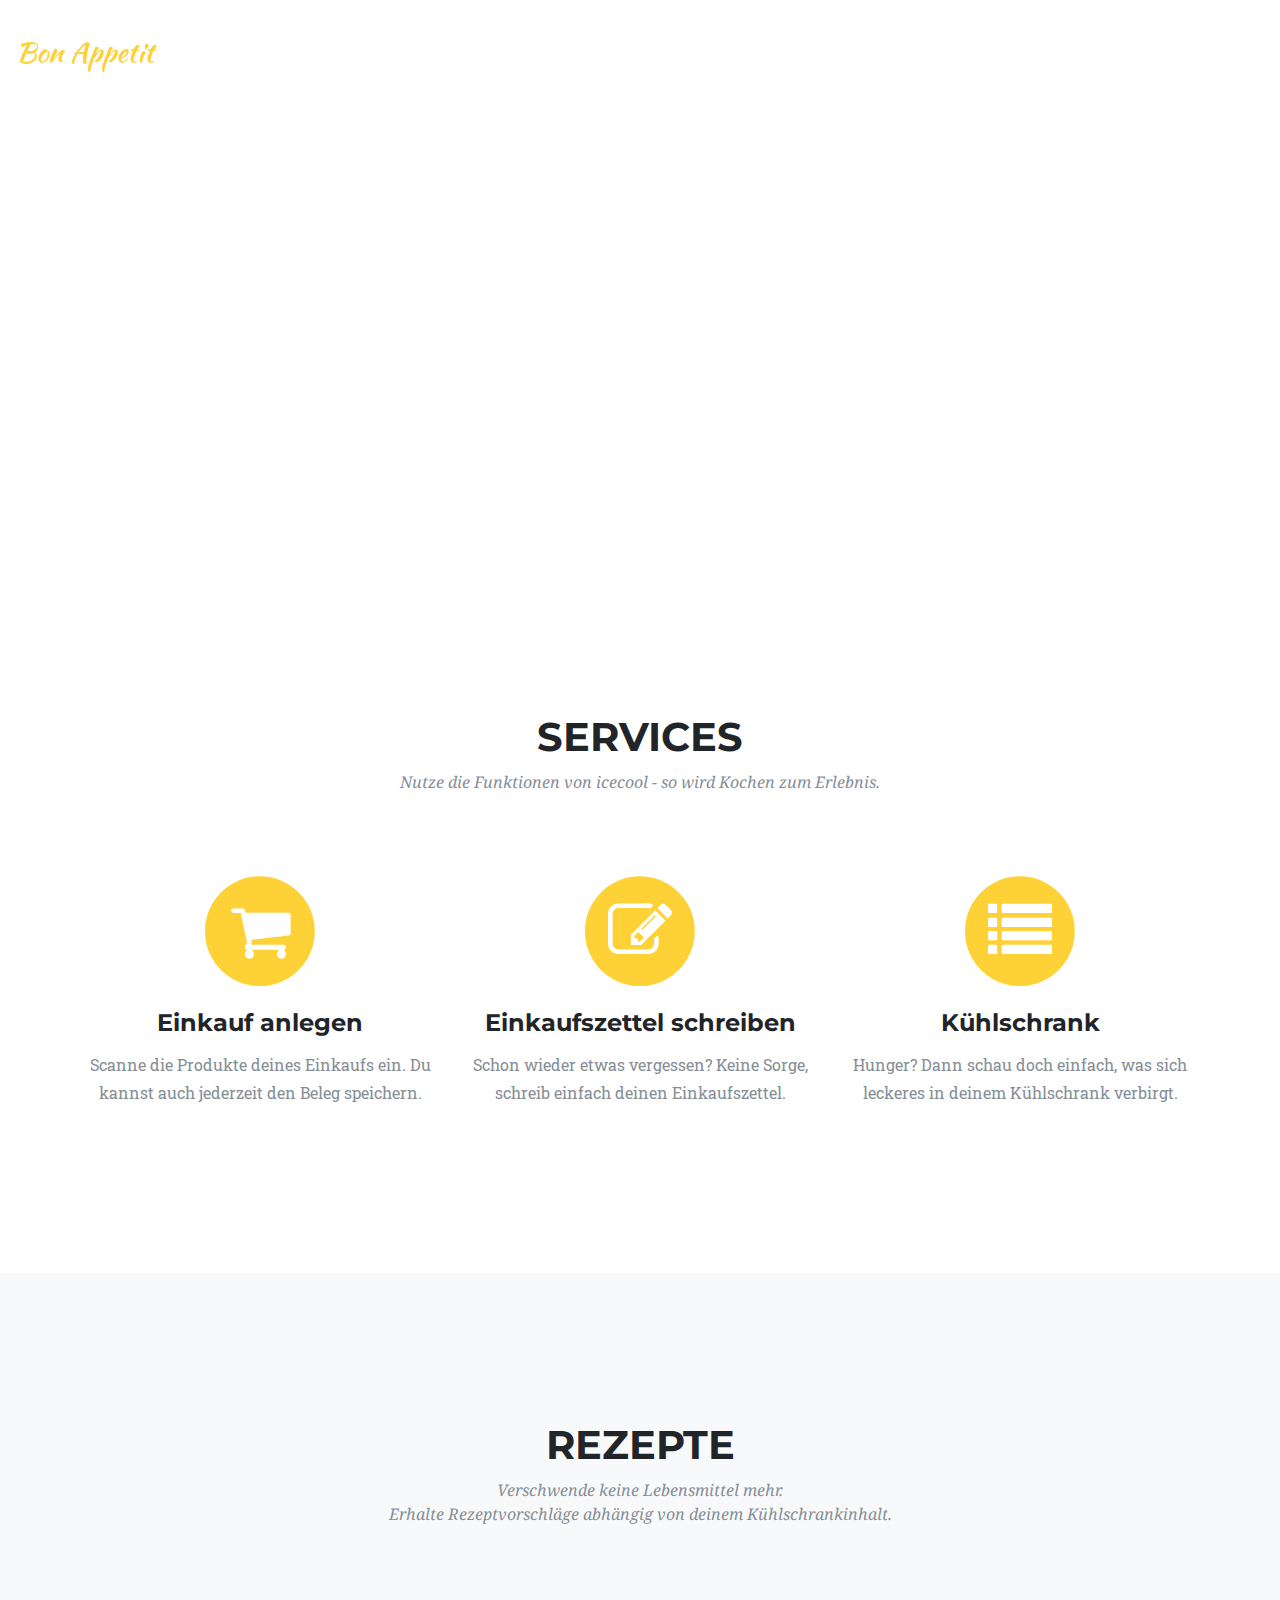
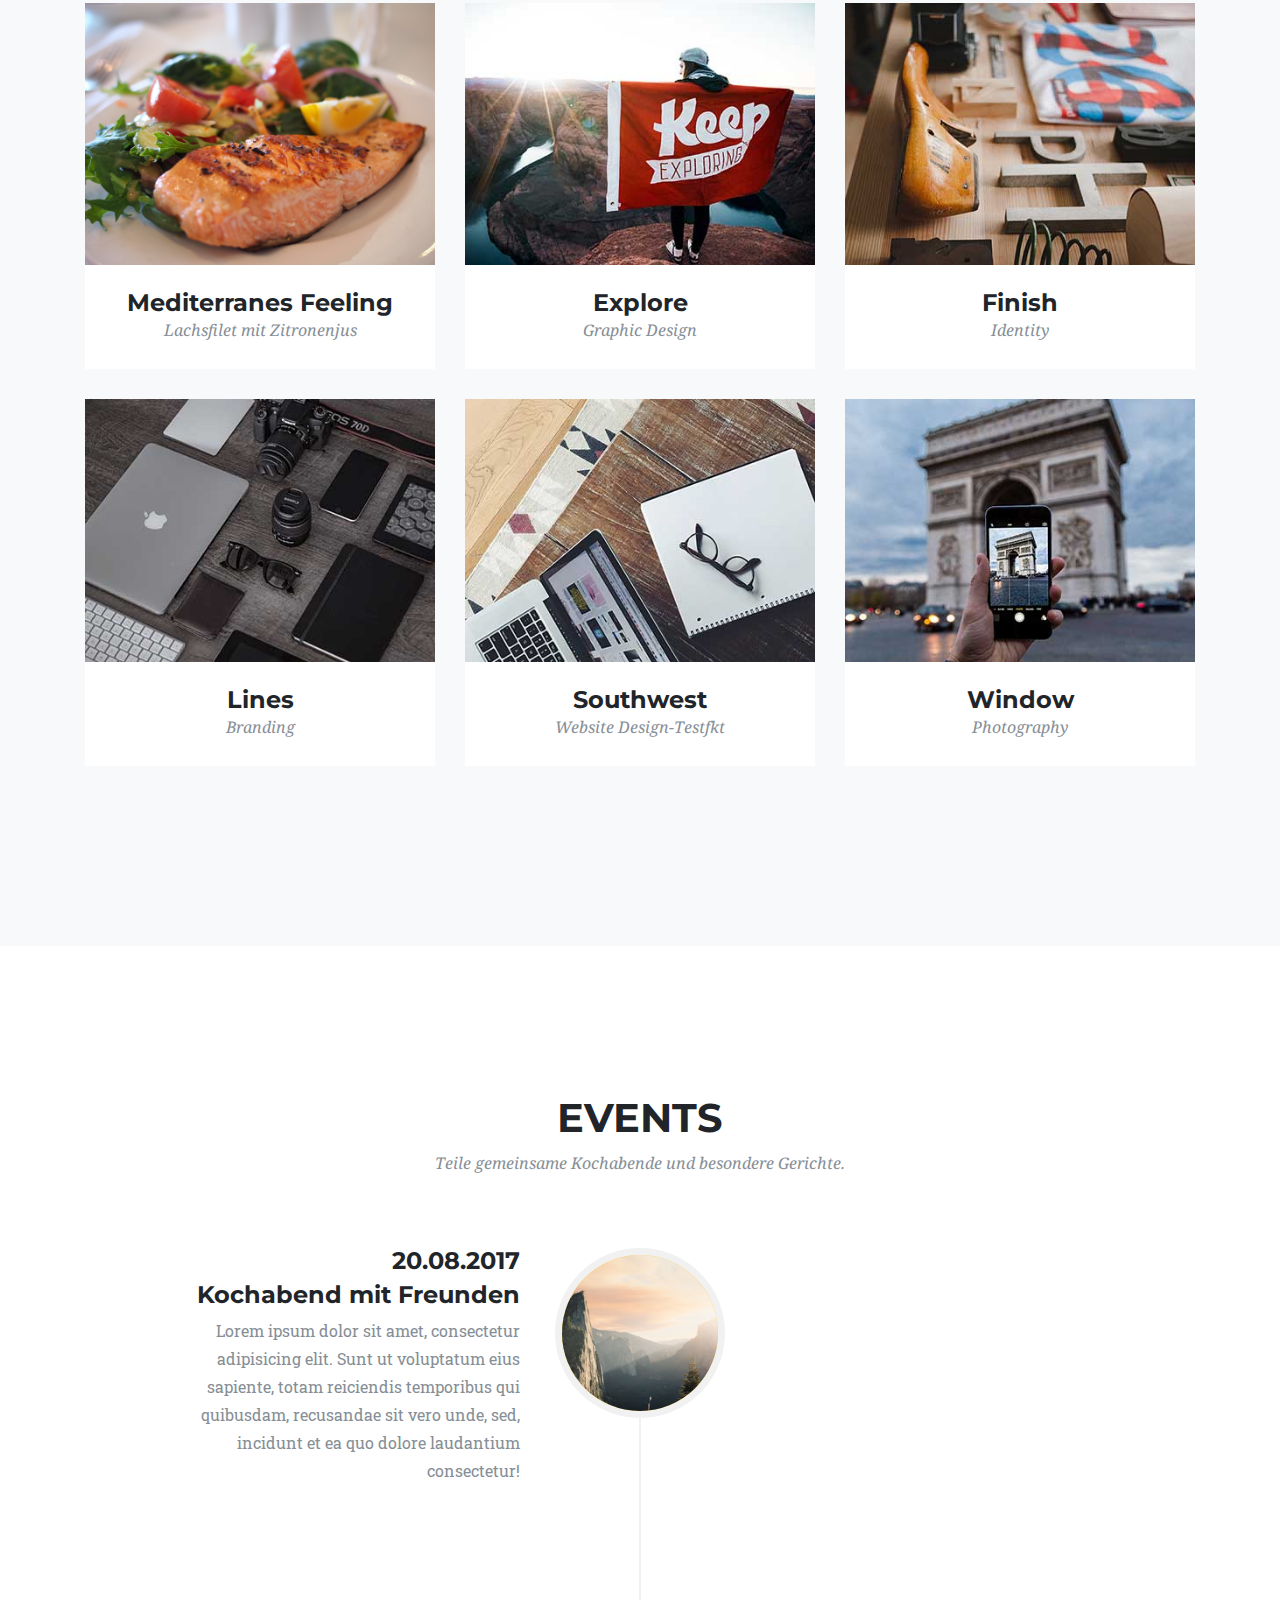
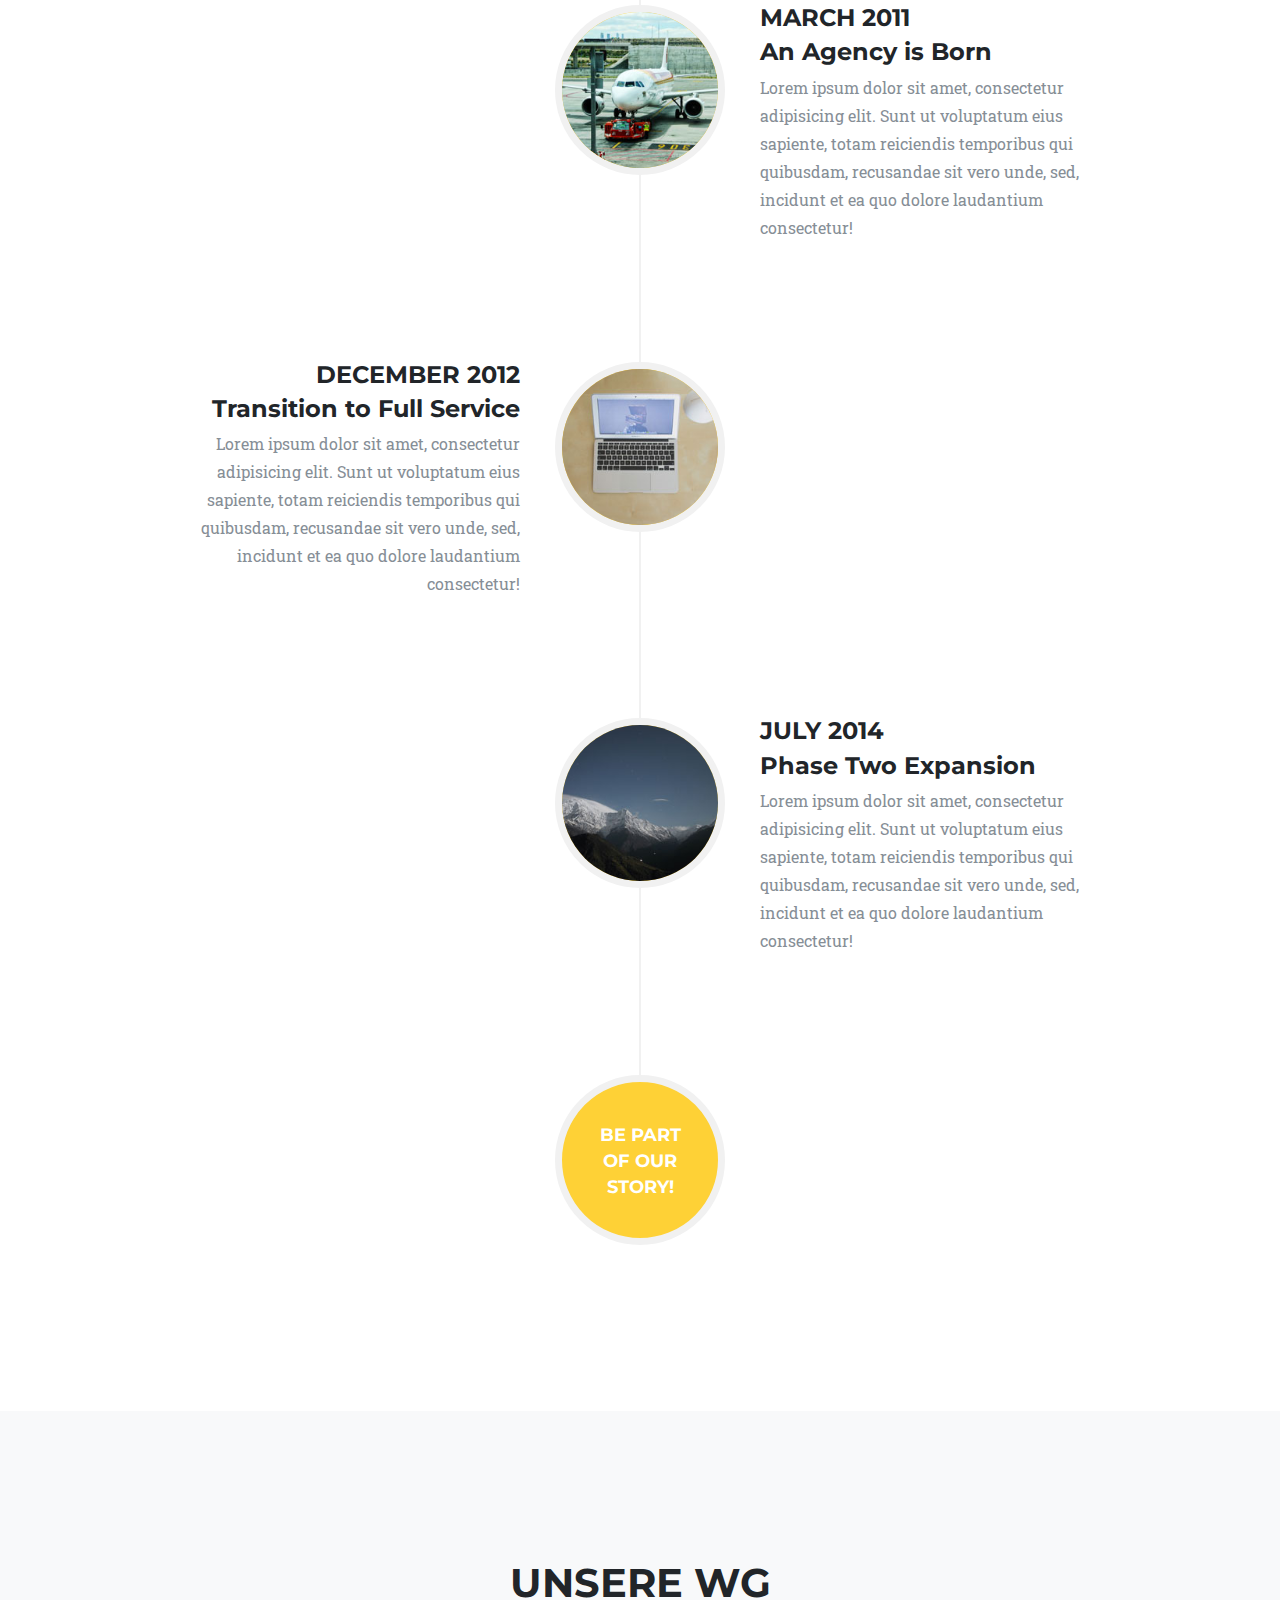
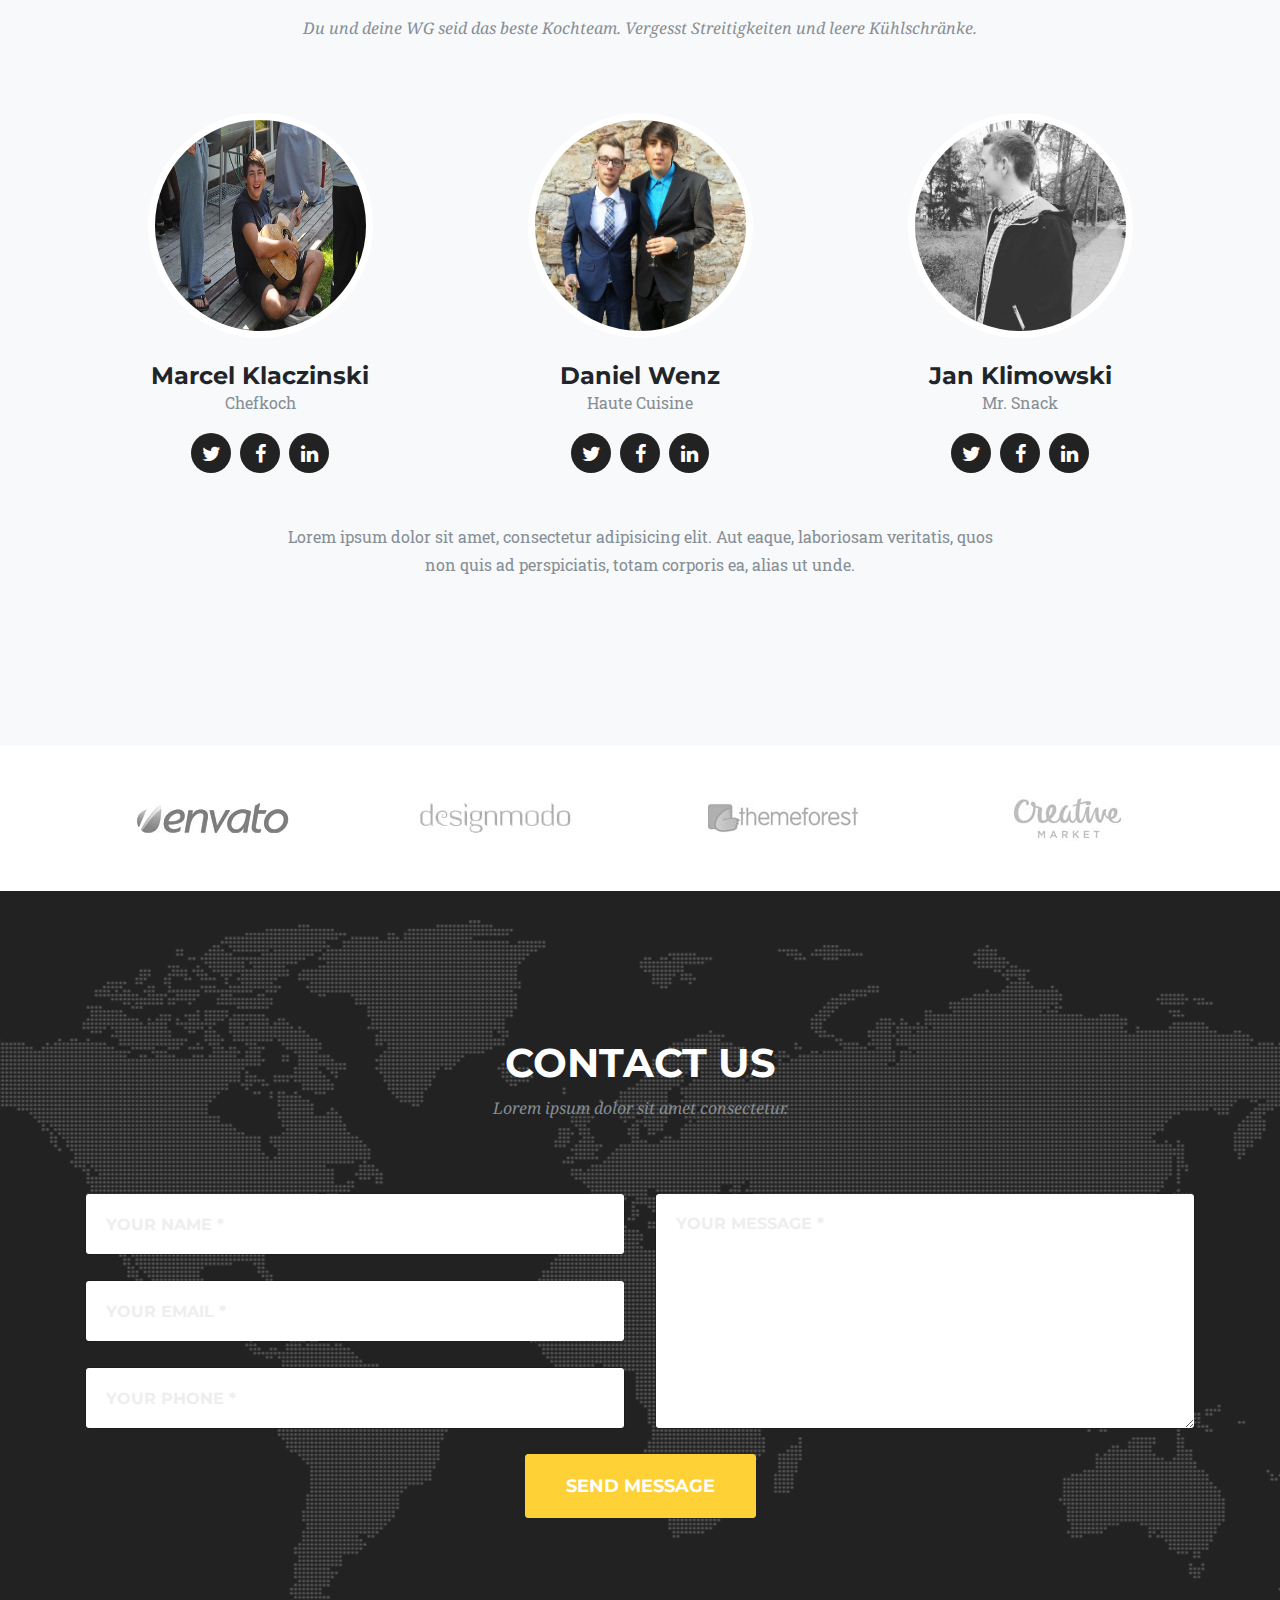
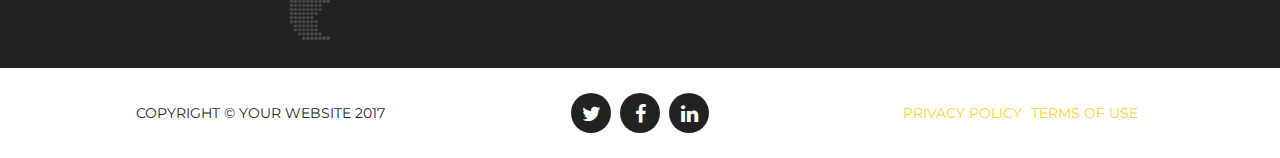
==== commit 27b48d23: "Einkaufszettel hzfg." ====
--- a/index.html
+++ b/index.html
@@ -15,6 +15,7 @@
     <link href="vendor/sweetalert/sweetalert2.min.css" rel="stylesheet">
     <script src="vendor/jquery/jquery.min.js"></script>
     <script src="vendor/sweetalert/sweetalert2.min.js"></script>
+    <script src="vendor/taggle/taggle.js"></script>
     
     <!-- eigene JavaScript Dateien -->
     <script src="js/services.js"></script>
@@ -80,25 +81,30 @@
           </div>
         </div>
         <div class="row text-center">
-          <div class="col-md-4">
-			
+          
+          <!-- Einkäufe anlegen -->
+          <div class="col-md-4">	
             <span class="fa-stack fa-4x">
               <a id="addEinkauf">
               <i class="fa fa-circle fa-stack-2x text-primary"></i>
               <i class="fa fa-shopping-cart fa-stack-1x fa-inverse" aria-hidden="true"></i></a>
             </span>
-            
             <h4 class="service-heading">Einkauf anlegen</h4>
             <p class="text-muted">Scanne die Produkte deines Einkaufs ein. Du kannst auch jederzeit den Beleg speichern.</p>
           </div>
+          
+          <!-- Einkaufszettel schreiben -->
           <div class="col-md-4">
             <span class="fa-stack fa-4x">
+              <a id="addEinkaufszettel">
               <i class="fa fa-circle fa-stack-2x text-primary"></i>
-              <i class="fa fa-pencil-square-o fa-stack-1x fa-inverse"></i>
+              <i class="fa fa-pencil-square-o fa-stack-1x fa-inverse"></i></a>
             </span>
             <h4 class="service-heading">Einkaufszettel schreiben</h4>
             <p class="text-muted">Schon wieder etwas vergessen? Keine Sorge, schreib einfach deinen Einkaufszettel.</p>
           </div>
+          
+          <!-- Übersicht Kühlschrank -->
           <div class="col-md-4">
             <span class="fa-stack fa-4x">
               <i class="fa fa-circle fa-stack-2x text-primary"></i>
@@ -107,6 +113,7 @@
             <h4 class="service-heading">Kühlschrank</h4>
             <p class="text-muted">Hunger? Dann schau doch einfach, was sich leckeres in deinem Kühlschrank verbirgt.</p>
           </div>
+          
         </div>
       </div>
     </section>
@@ -188,7 +195,7 @@
             </div>
             <div class="portfolio-caption">
               <h4>Southwest</h4>
-              <p class="text-muted">Website Design</p>
+              <p class="text-muted">Website Design-Testfkt</p>
             </div>
           </div>
           <div class="col-md-4 col-sm-6 portfolio-item">
@@ -699,6 +706,53 @@
         </div>
       </div>
     </div>
+    
+    <!-- Einkaufszettel schreiben -->
+    <div class="modal fade" id="servicesEinkaufszettel">
+  	  <div class="modal-dialog" role="document">
+        <div class="modal-content">
+          <div class="modal-header">
+            <h5 class="modal-title">Einkaufszettel</h5>
+            <button type="button" class="close" data-dismiss="modal" aria-label="Close">
+              <span aria-hidden="true">&times;</span>
+            </button>
+          </div>
+          <div class="modal-body">
+            <div class="row">
+  			  <div class="col-lg-6">
+    			<div class="input-group">
+      			  <span class="input-group-addon">
+        		  <input type="checkbox" aria-label="Checkbox for following text input" id="einkaufszettelCheckbox">
+      			  </span>
+      			  <input type="text" class="form-control" aria-label="Text input with checkbox" id="einkaufszettelInput">
+    		    </div>
+  			  </div>
+  			  <div class="col-lg-3 col-md-3">
+  			  	<div class="input-group">
+  			  		<span class="input-group-addon">#</span>
+                    <input type="number" class="form-control" aria-describedby="basic-addon1">
+  			  	</div>
+  			  </div>
+  			  <div class="col-lg-3 col-md-3">
+  			  	<div class="input-group">
+  			  		<input type="number" class="form-control" aria-describedby="basic-addon1">
+  			  		<span class="input-group-addon">g</span>
+  			  	</div>
+  			  </div>
+            </div>
+            <div class="row">
+            	<ul class="list-group">
+            		<li>test</li>
+				</ul>
+            </div>
+          </div>
+          <div class="modal-footer">
+            <button type="button" class="btn btn-primary">Speichern</button>
+            <button type="button" class="btn btn-secondary" data-dismiss="modal">Verwerfen</button>
+          </div>
+        </div>
+      </div>
+    </div>
 
     <!-- Bootstrap core JavaScript -->
     <script src="vendor/jquery/jquery.min.js"></script>
